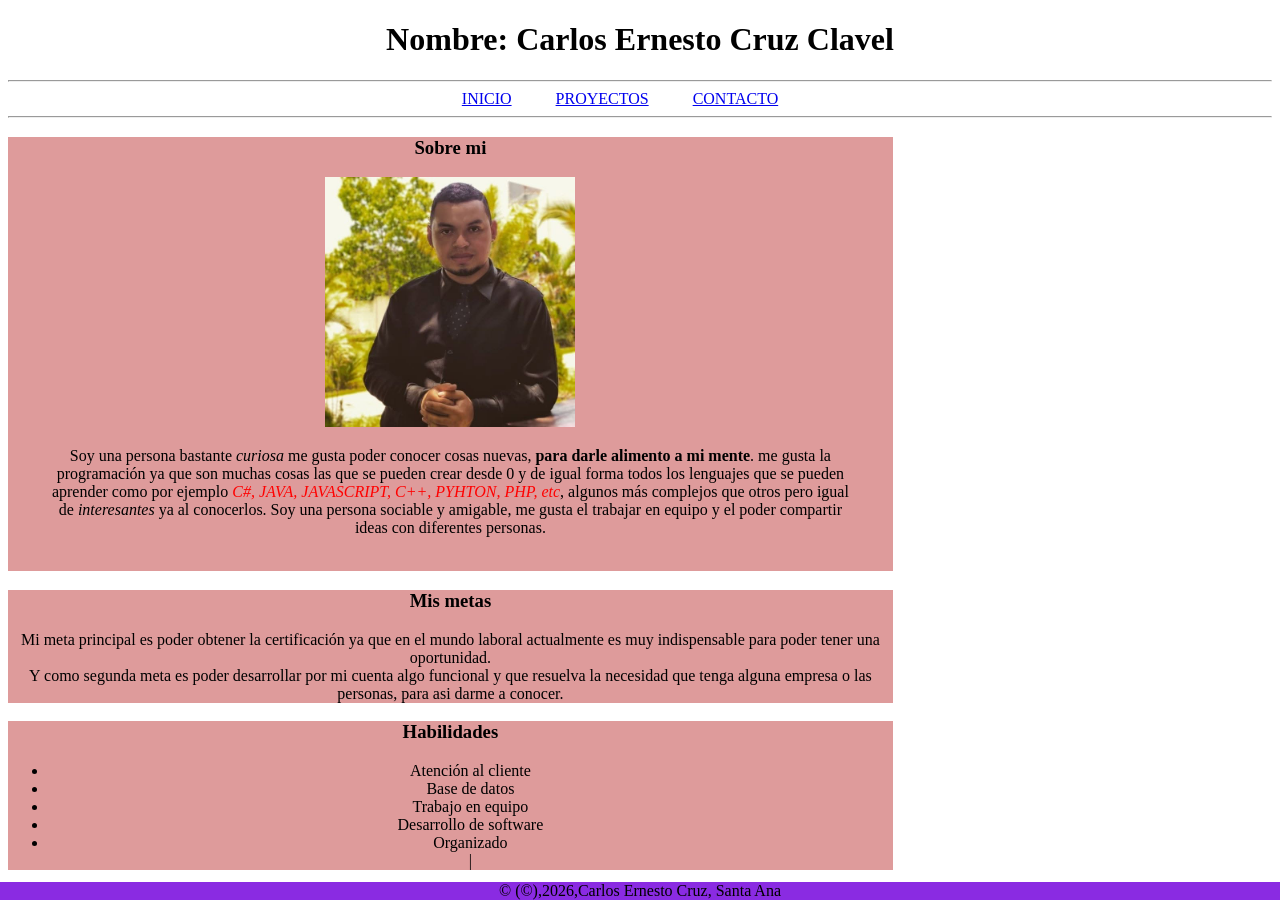
==== index.html @ b0dfbbd9 "Creando formulario contactos y codigo validar en validator.w3.org" ====
<!DOCTYPE html>
<html lang="es">
<head>
    <meta charset="UTF-8">
    <meta name="viewport" content="width=device-width, initial-scale=1.0">
    <title>Index</title>
</head>
<body id="inicio">
    <!-- Inicia H1-->
    <Header style="text-align: center;">
        <h1>Nombre: Carlos Ernesto Cruz Clavel </h1>
        <hr>
        <nav style="text-align: center;">
            <a style="margin-right: 40px;" href="#inicio">INICIO</a>
            <a style="margin-right: 40px;" href="proyectos.html">PROYECTOS</a>
            <a style="margin-right: 40px;" href="contacto.html">CONTACTO</a>
        </nav>
        <hr>
    </Header>
    <!--Termina H1 y se agrega un salto de linea-->


    <!-- Inicia main -->
    <main style="width: 70%;">
        <section id="sec1" style="background-color: rgb(222, 155, 155); text-align: center;">
            <h3>Sobre mi</h3>
                <figure>
                    <img src="img/perfil.jpg" alt="sobre mi" width="250px" height="250px" loading="lazy">
                    <figcaption>
                        <p>Soy una persona bastante <em>curiosa</em> me gusta poder conocer cosas nuevas, <strong>para darle alimento a mi mente</strong>. me gusta la programación
                        ya que son muchas cosas las que se pueden crear desde 0 y de igual forma todos los lenguajes que se pueden aprender como por ejemplo <em style="color: red;">C#, JAVA, JAVASCRIPT, C++, PYHTON, PHP, etc</em>, algunos más complejos que otros pero igual de
                        <em>interesantes</em> ya al conocerlos. Soy una persona sociable y amigable, me gusta el trabajar en equipo y el poder compartir ideas con diferentes personas.</p>
                    </figcaption>
                </figure>
            <br>
        </section>
        <section id="sec2" style="background-color: rgb(222, 155, 155); text-align: center;">
            <h3>Mis metas</h3>
                <article>Mi meta principal es poder obtener la certificación ya que en el mundo laboral actualmente es muy indispensable para poder tener una oportunidad.</article>
                <article>Y como segunda meta es poder desarrollar por mi cuenta algo funcional y que resuelva la necesidad que tenga alguna empresa o las personas, para asi darme a conocer.</article>
        </section>
        <section id="sec3" style="background-color: rgb(222, 155, 155); text-align: center;">
            <h3>Habilidades</h3>
                <ul>
                    <li>Atención al cliente</li>
                    <li>Base de datos</li>
                    <li>Trabajo en equipo</li>
                    <li>Desarrollo de software</li>
                    <li>Organizado</li>|
                </ul>
        </section>
    </main>
    

    <!-- termina main -->
    

<footer style="position: fixed; bottom: 0; left: 0; width: 100%; background-color: blueviolet;"><center>© (&copy;),2026,Carlos Ernesto Cruz, Santa Ana</center></footer>


</body>
</html>
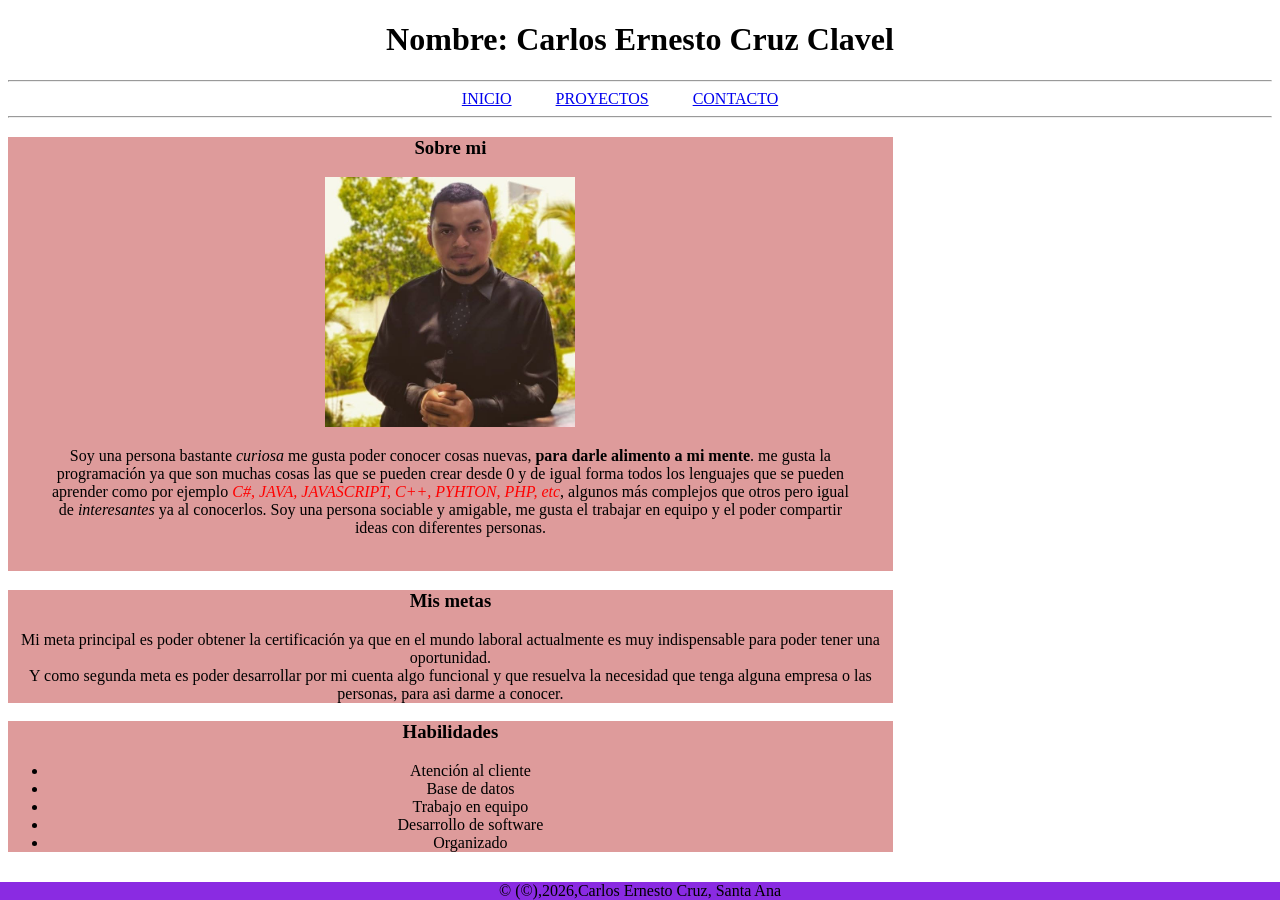
==== commit 9b04a4e7: "Se quita caracter innecesario" ====
--- a/index.html
+++ b/index.html
@@ -46,12 +46,10 @@
                     <li>Base de datos</li>
                     <li>Trabajo en equipo</li>
                     <li>Desarrollo de software</li>
-                    <li>Organizado</li>|
+                    <li>Organizado</li>
                 </ul>
         </section>
     </main>
-    
-
     <!-- termina main -->
     
 
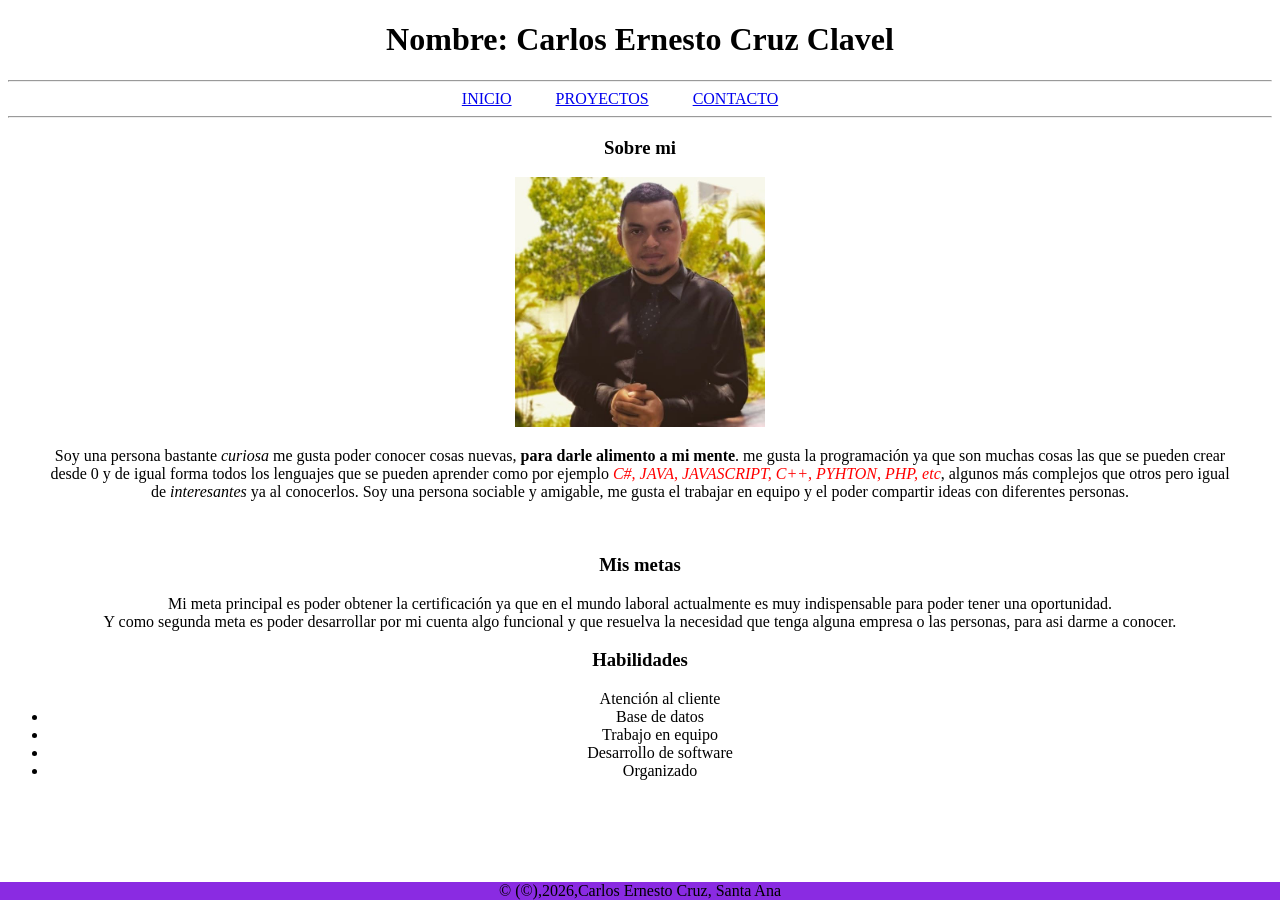
==== commit cb0a918f: "actualizacion de index diseño" ====
--- a/index.html
+++ b/index.html
@@ -21,8 +21,8 @@
 
 
     <!-- Inicia main -->
-    <main style="width: 70%;">
-        <section id="sec1" style="background-color: rgb(222, 155, 155); text-align: center;">
+    <main style="width: 100%;">
+        <section id="sec1" style="text-align: center;">
             <h3>Sobre mi</h3>
                 <figure>
                     <img src="img/perfil.jpg" alt="sobre mi" width="250px" height="250px" loading="lazy">
@@ -34,15 +34,15 @@
                 </figure>
             <br>
         </section>
-        <section id="sec2" style="background-color: rgb(222, 155, 155); text-align: center;">
+        <section id="sec2" style="text-align: center;">
             <h3>Mis metas</h3>
                 <article>Mi meta principal es poder obtener la certificación ya que en el mundo laboral actualmente es muy indispensable para poder tener una oportunidad.</article>
                 <article>Y como segunda meta es poder desarrollar por mi cuenta algo funcional y que resuelva la necesidad que tenga alguna empresa o las personas, para asi darme a conocer.</article>
         </section>
-        <section id="sec3" style="background-color: rgb(222, 155, 155); text-align: center;">
+        <section id="sec3" style="text-align: center;">
             <h3>Habilidades</h3>
                 <ul>
-                    <li>Atención al cliente</li>
+                    <li">Atención al cliente</li>
                     <li>Base de datos</li>
                     <li>Trabajo en equipo</li>
                     <li>Desarrollo de software</li>
@@ -51,7 +51,6 @@
         </section>
     </main>
     <!-- termina main -->
-    
 
 <footer style="position: fixed; bottom: 0; left: 0; width: 100%; background-color: blueviolet;"><center>© (&copy;),2026,Carlos Ernesto Cruz, Santa Ana</center></footer>
 
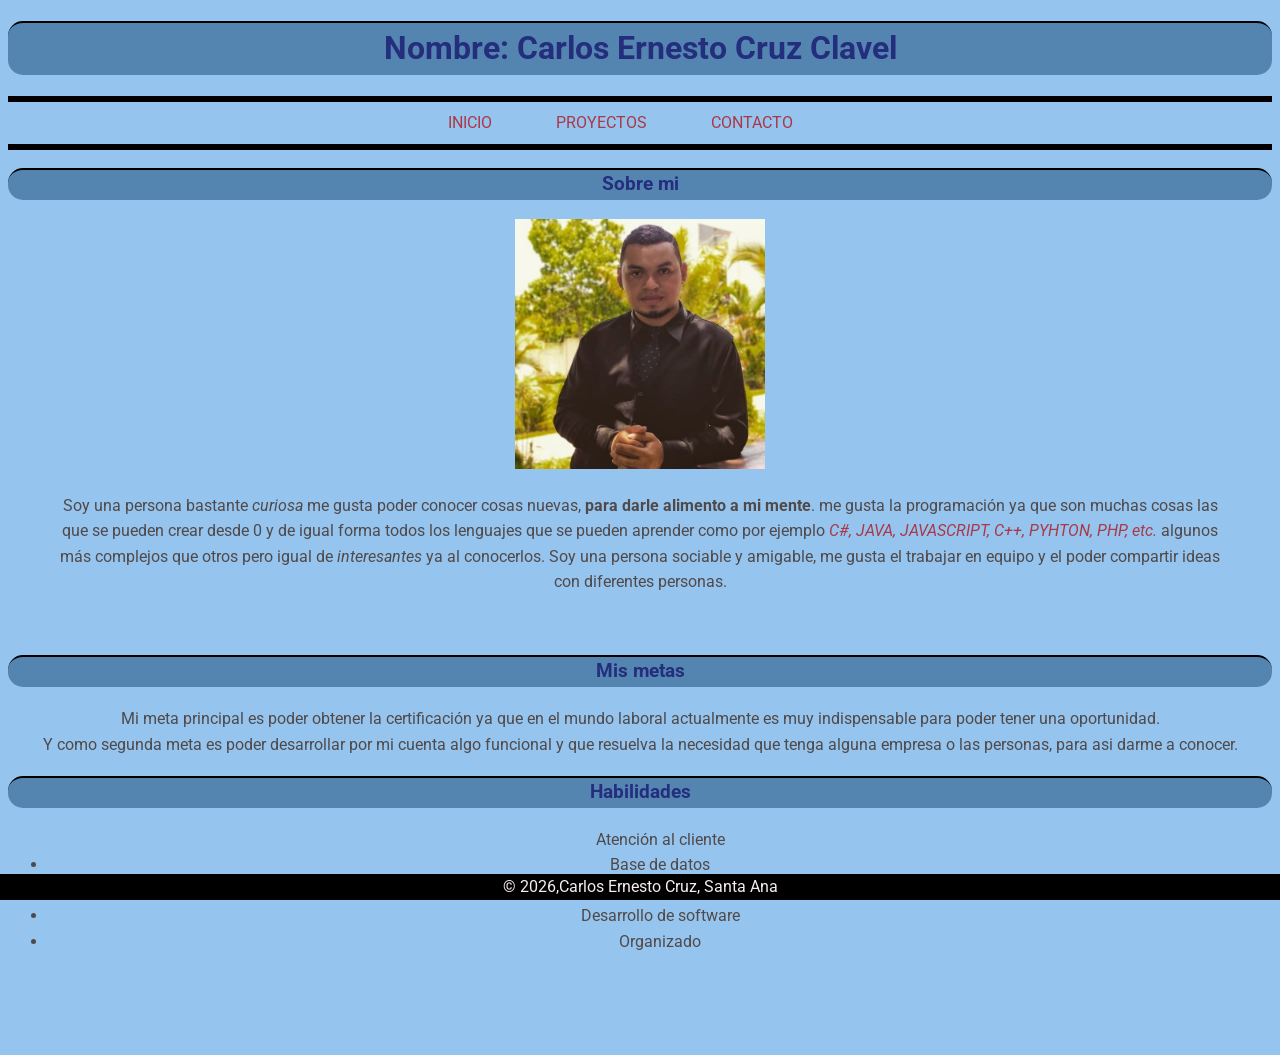
==== commit 7add3abf: "Agrega hoja de estilos con paleta y tipografía" ====
--- a/index.html
+++ b/index.html
@@ -4,13 +4,23 @@
     <meta charset="UTF-8">
     <meta name="viewport" content="width=device-width, initial-scale=1.0">
     <title>Index</title>
+    <link rel="preconnect" href="https://fonts.googleapis.com">
+    <link rel="preconnect" href="https://fonts.gstatic.com" crossorigin>
+    <link href="https://fonts.googleapis.com/css2?family=Roboto:ital,wght@0,100..900;1,100..900&display=swap" rel="stylesheet">
+    <link href="https://fonts.googleapis.com/css2?family=Roboto:ital,wght@0,100..900;1,100..900&family=Science+Gothic:wght@100..900&display=swap" rel="stylesheet">
+    <link href="https://fonts.googleapis.com/css2?family=Roboto:ital,wght@0,100..900;1,100..900&family=Science+Gothic:wght@100..900&family=Space+Grotesk:wght@300..700&display=swap" rel="stylesheet">
+    <link href="https://fonts.googleapis.com/css2?family=PT+Serif:ital,wght@0,400;0,700;1,400;1,700&family=Roboto:ital,wght@0,100..900;1,100..900&family=Science+Gothic:wght@100..900&family=Space+Grotesk:wght@300..700&display=swap" rel="stylesheet">
+    <link href="https://fonts.googleapis.com/css2?family=Geist+Mono:ital,wght@0,100..900;1,100..900&family=PT+Serif:ital,wght@0,400;0,700;1,400;1,700&family=Roboto:ital,wght@0,100..900;1,100..900&family=Science+Gothic:wght@100..900&family=Space+Grotesk:wght@300..700&display=swap" rel="stylesheet">
+
+    <!-- Estilos del sitio-->
+    <link rel="stylesheet" href="css/estilos.css">
 </head>
-<body id="inicio">
+<body id="inicio" >
     <!-- Inicia H1-->
-    <Header style="text-align: center;">
+    <Header>
         <h1>Nombre: Carlos Ernesto Cruz Clavel </h1>
         <hr>
-        <nav style="text-align: center;">
+        <nav>
             <a style="margin-right: 40px;" href="#inicio">INICIO</a>
             <a style="margin-right: 40px;" href="proyectos.html">PROYECTOS</a>
             <a style="margin-right: 40px;" href="contacto.html">CONTACTO</a>
@@ -21,25 +31,25 @@
 
 
     <!-- Inicia main -->
-    <main style="width: 100%;">
-        <section id="sec1" style="text-align: center;">
+    <main>
+        <section id="sec1">
             <h3>Sobre mi</h3>
                 <figure>
                     <img src="img/perfil.jpg" alt="sobre mi" width="250px" height="250px" loading="lazy">
                     <figcaption>
                         <p>Soy una persona bastante <em>curiosa</em> me gusta poder conocer cosas nuevas, <strong>para darle alimento a mi mente</strong>. me gusta la programación
-                        ya que son muchas cosas las que se pueden crear desde 0 y de igual forma todos los lenguajes que se pueden aprender como por ejemplo <em style="color: red;">C#, JAVA, JAVASCRIPT, C++, PYHTON, PHP, etc</em>, algunos más complejos que otros pero igual de
+                        ya que son muchas cosas las que se pueden crear desde 0 y de igual forma todos los lenguajes que se pueden aprender como por ejemplo <em class="destacado">C#, JAVA, JAVASCRIPT, C++, PYHTON, PHP, etc.</em> algunos más complejos que otros pero igual de
                         <em>interesantes</em> ya al conocerlos. Soy una persona sociable y amigable, me gusta el trabajar en equipo y el poder compartir ideas con diferentes personas.</p>
                     </figcaption>
                 </figure>
             <br>
         </section>
-        <section id="sec2" style="text-align: center;">
+        <section id="sec2">
             <h3>Mis metas</h3>
                 <article>Mi meta principal es poder obtener la certificación ya que en el mundo laboral actualmente es muy indispensable para poder tener una oportunidad.</article>
                 <article>Y como segunda meta es poder desarrollar por mi cuenta algo funcional y que resuelva la necesidad que tenga alguna empresa o las personas, para asi darme a conocer.</article>
         </section>
-        <section id="sec3" style="text-align: center;">
+        <section id="sec3">
             <h3>Habilidades</h3>
                 <ul>
                     <li">Atención al cliente</li>
@@ -51,8 +61,10 @@
         </section>
     </main>
     <!-- termina main -->
-
-<footer style="position: fixed; bottom: 0; left: 0; width: 100%; background-color: blueviolet;"><center>© (&copy;),2026,Carlos Ernesto Cruz, Santa Ana</center></footer>
+<br>
+<br>
+<br>
+<footer>© 2026,Carlos Ernesto Cruz, Santa Ana</footer>
 
 
 </body>
--- a/css/estilos.css
+++ b/css/estilos.css
@@ -0,0 +1,84 @@
+:root {
+    /*Paleta del sitio*/
+    --primario: #242e7d;
+    --secundario: #ab3848;
+    --acento: #000000;
+    --fondo: #95c5ee;
+    --fondo1: ##1e3c72;
+    --fondo2: #2a5298;
+    --fondo3: #00b4db;
+    --texto: #514949;
+    --acento2: #f6eded;
+}
+
+body{
+    font-family: "Roboto", sans-serif;
+    font-size: 16px;
+    line-height: 1.6;
+    color: var(--texto);
+    background: var(--fondo);
+}
+
+h1, h2, h3 {
+    color: var(--primario);
+    background-color: #5485b1;
+    border-top: solid black 2px;
+    border-radius: 15px;
+}
+
+a {
+    color: var(--secundario);
+    text-decoration: none;
+    padding: 10px;
+}
+
+a:hover {
+    color: var(--acento2);
+    text-decoration: underline;
+    background-color: var(--acento);
+    border-radius: 14px;
+}
+
+.destacado {
+    color: #ab3848;
+}
+
+section {
+    text-align: center;
+}
+
+header {
+    text-align: center;
+}
+
+nav {
+    text-align: center;
+}
+
+footer {
+    background-color: #000000;
+    color: var(--acento2);
+    width: 100%;
+    position: fixed;
+    bottom: 0;
+    left: 0;
+    text-align: center;
+}
+
+hr{
+    background-color: black;
+    border: solid #000000;
+}
+
+table {
+    border: 4px solid black;
+}
+
+main table {
+    width: 80%;
+    margin: 0 auto;
+}
+
+main table td, main table th {
+    border: 1px solid black;
+}
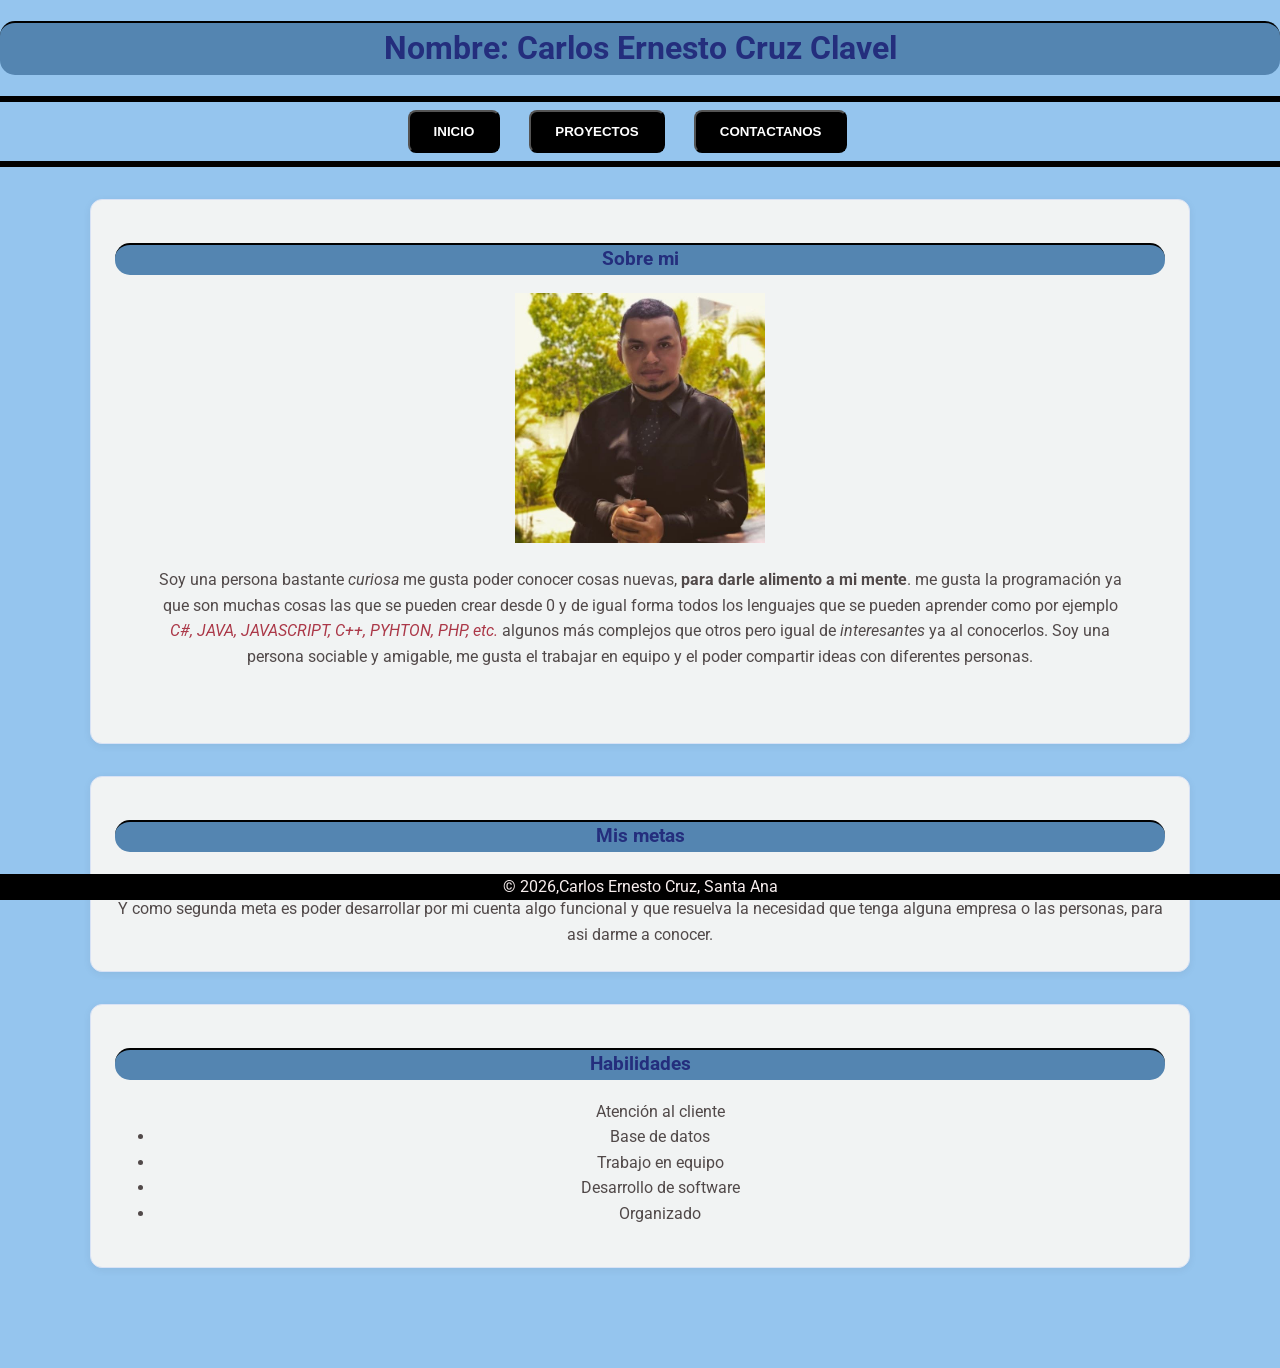
==== commit f03d39fa: "Aplica modelo de caja, tarjetas y botones" ====
--- a/index.html
+++ b/index.html
@@ -1,29 +1,40 @@
 <!DOCTYPE html>
 <html lang="es">
+
 <head>
     <meta charset="UTF-8">
     <meta name="viewport" content="width=device-width, initial-scale=1.0">
     <title>Index</title>
     <link rel="preconnect" href="https://fonts.googleapis.com">
     <link rel="preconnect" href="https://fonts.gstatic.com" crossorigin>
-    <link href="https://fonts.googleapis.com/css2?family=Roboto:ital,wght@0,100..900;1,100..900&display=swap" rel="stylesheet">
-    <link href="https://fonts.googleapis.com/css2?family=Roboto:ital,wght@0,100..900;1,100..900&family=Science+Gothic:wght@100..900&display=swap" rel="stylesheet">
-    <link href="https://fonts.googleapis.com/css2?family=Roboto:ital,wght@0,100..900;1,100..900&family=Science+Gothic:wght@100..900&family=Space+Grotesk:wght@300..700&display=swap" rel="stylesheet">
-    <link href="https://fonts.googleapis.com/css2?family=PT+Serif:ital,wght@0,400;0,700;1,400;1,700&family=Roboto:ital,wght@0,100..900;1,100..900&family=Science+Gothic:wght@100..900&family=Space+Grotesk:wght@300..700&display=swap" rel="stylesheet">
-    <link href="https://fonts.googleapis.com/css2?family=Geist+Mono:ital,wght@0,100..900;1,100..900&family=PT+Serif:ital,wght@0,400;0,700;1,400;1,700&family=Roboto:ital,wght@0,100..900;1,100..900&family=Science+Gothic:wght@100..900&family=Space+Grotesk:wght@300..700&display=swap" rel="stylesheet">
+    <link href="https://fonts.googleapis.com/css2?family=Roboto:ital,wght@0,100..900;1,100..900&display=swap"
+        rel="stylesheet">
+    <link
+        href="https://fonts.googleapis.com/css2?family=Roboto:ital,wght@0,100..900;1,100..900&family=Science+Gothic:wght@100..900&display=swap"
+        rel="stylesheet">
+    <link
+        href="https://fonts.googleapis.com/css2?family=Roboto:ital,wght@0,100..900;1,100..900&family=Science+Gothic:wght@100..900&family=Space+Grotesk:wght@300..700&display=swap"
+        rel="stylesheet">
+    <link
+        href="https://fonts.googleapis.com/css2?family=PT+Serif:ital,wght@0,400;0,700;1,400;1,700&family=Roboto:ital,wght@0,100..900;1,100..900&family=Science+Gothic:wght@100..900&family=Space+Grotesk:wght@300..700&display=swap"
+        rel="stylesheet">
+    <link
+        href="https://fonts.googleapis.com/css2?family=Geist+Mono:ital,wght@0,100..900;1,100..900&family=PT+Serif:ital,wght@0,400;0,700;1,400;1,700&family=Roboto:ital,wght@0,100..900;1,100..900&family=Science+Gothic:wght@100..900&family=Space+Grotesk:wght@300..700&display=swap"
+        rel="stylesheet">
 
     <!-- Estilos del sitio-->
     <link rel="stylesheet" href="css/estilos.css">
 </head>
-<body id="inicio" >
+
+<body id="inicio">
     <!-- Inicia H1-->
     <Header>
         <h1>Nombre: Carlos Ernesto Cruz Clavel </h1>
         <hr>
         <nav>
-            <a style="margin-right: 40px;" href="#inicio">INICIO</a>
-            <a style="margin-right: 40px;" href="proyectos.html">PROYECTOS</a>
-            <a style="margin-right: 40px;" href="contacto.html">CONTACTO</a>
+            <button type="button" class="boton" onclick="location.href='index.html'">INICIO</a></button>
+            <button type="button" class="boton" onclick="location.href='proyectos.html'">PROYECTOS</a></button>
+            <button type="button" class="boton" onclick="location.href='contacto.html'">CONTACTANOS</a></button>
         </nav>
         <hr>
     </Header>
@@ -31,41 +42,51 @@
 
 
     <!-- Inicia main -->
-    <main>
-        <section id="sec1">
-            <h3>Sobre mi</h3>
+    <div class="contenedor">
+        <main>
+            <section class="tarjeta" id="sec1" >
+                <h3>Sobre mi</h3>
                 <figure>
                     <img src="img/perfil.jpg" alt="sobre mi" width="250px" height="250px" loading="lazy">
                     <figcaption>
-                        <p>Soy una persona bastante <em>curiosa</em> me gusta poder conocer cosas nuevas, <strong>para darle alimento a mi mente</strong>. me gusta la programación
-                        ya que son muchas cosas las que se pueden crear desde 0 y de igual forma todos los lenguajes que se pueden aprender como por ejemplo <em class="destacado">C#, JAVA, JAVASCRIPT, C++, PYHTON, PHP, etc.</em> algunos más complejos que otros pero igual de
-                        <em>interesantes</em> ya al conocerlos. Soy una persona sociable y amigable, me gusta el trabajar en equipo y el poder compartir ideas con diferentes personas.</p>
+                        <p>Soy una persona bastante <em>curiosa</em> me gusta poder conocer cosas nuevas, <strong>para
+                                darle alimento a mi mente</strong>. me gusta la programación
+                            ya que son muchas cosas las que se pueden crear desde 0 y de igual forma todos los lenguajes
+                            que se pueden aprender como por ejemplo <em class="destacado">C#, JAVA, JAVASCRIPT, C++,
+                                PYHTON, PHP, etc.</em> algunos más complejos que otros pero igual de
+                            <em>interesantes</em> ya al conocerlos. Soy una persona sociable y amigable, me gusta el
+                            trabajar en equipo y el poder compartir ideas con diferentes personas.
+                        </p>
                     </figcaption>
                 </figure>
-            <br>
-        </section>
-        <section id="sec2">
-            <h3>Mis metas</h3>
-                <article>Mi meta principal es poder obtener la certificación ya que en el mundo laboral actualmente es muy indispensable para poder tener una oportunidad.</article>
-                <article>Y como segunda meta es poder desarrollar por mi cuenta algo funcional y que resuelva la necesidad que tenga alguna empresa o las personas, para asi darme a conocer.</article>
-        </section>
-        <section id="sec3">
-            <h3>Habilidades</h3>
+                <br>
+            </section>
+            <section class="tarjeta" id="sec2">
+                <h3>Mis metas</h3>
+                <article>Mi meta principal es poder obtener la certificación ya que en el mundo laboral actualmente es
+                    muy indispensable para poder tener una oportunidad.</article>
+                <article>Y como segunda meta es poder desarrollar por mi cuenta algo funcional y que resuelva la
+                    necesidad que tenga alguna empresa o las personas, para asi darme a conocer.</article>
+            </section>
+            <section class="tarjeta" id="sec3">
+                <h3>Habilidades</h3>
                 <ul>
                     <li">Atención al cliente</li>
-                    <li>Base de datos</li>
-                    <li>Trabajo en equipo</li>
-                    <li>Desarrollo de software</li>
-                    <li>Organizado</li>
+                        <li>Base de datos</li>
+                        <li>Trabajo en equipo</li>
+                        <li>Desarrollo de software</li>
+                        <li>Organizado</li>
                 </ul>
-        </section>
-    </main>
+            </section>
+        </main>
+    </div>
     <!-- termina main -->
-<br>
-<br>
-<br>
-<footer>© 2026,Carlos Ernesto Cruz, Santa Ana</footer>
+    <br>
+    <br>
+    <br>
+    <footer>© 2026,Carlos Ernesto Cruz, Santa Ana</footer>
 
 
 </body>
+
 </html>
--- a/css/estilos.css
+++ b/css/estilos.css
@@ -1,3 +1,8 @@
+    /* Primeras reglas de tu archivo */
+    *, *::before, *::after { box-sizing: border-box; }
+    body { margin: 0; }
+    img { max-width: 100%; height: auto; }
+    /* Valores abreviados */
 :root {
     /*Paleta del sitio*/
     --primario: #242e7d;
@@ -29,14 +34,10 @@
 a {
     color: var(--secundario);
     text-decoration: none;
-    padding: 10px;
 }
 
 a:hover {
-    color: var(--acento2);
     text-decoration: underline;
-    background-color: var(--acento);
-    border-radius: 14px;
 }
 
 .destacado {
@@ -81,4 +82,40 @@
 
 main table td, main table th {
     border: 1px solid black;
-}+}
+
+.contenedor {
+    width: 90%;
+    max-width: 1100px; /* nunca más ancho que esto */
+    margin: 0 auto; /* centrado horizontal */
+}
+
+.tarjeta{
+    background: #f1f3f3;
+    padding: 1.5rem;
+    border: 1px solid #D8E2F5;
+    border-radius: 12px;
+    margin-bottom: 1.5rem;
+    box-shadow: 0 2px 8px rgba(0, 0, 0, 0.06);
+    margin-top: 2rem;
+}
+
+.boton {
+    display: inline-block;
+    padding: 0.75rem 1.5rem;
+    background: var(--acento);
+    color: #FFFFFF;
+    border-radius: 8px;
+    font-weight: 600;
+    margin-right: 25PX;
+}
+
+.boton:hover { background: #5485b1; }
+
+p{
+    margin-bottom: 1.5rem;
+}
+
+form {
+    display: inline-block;
+}
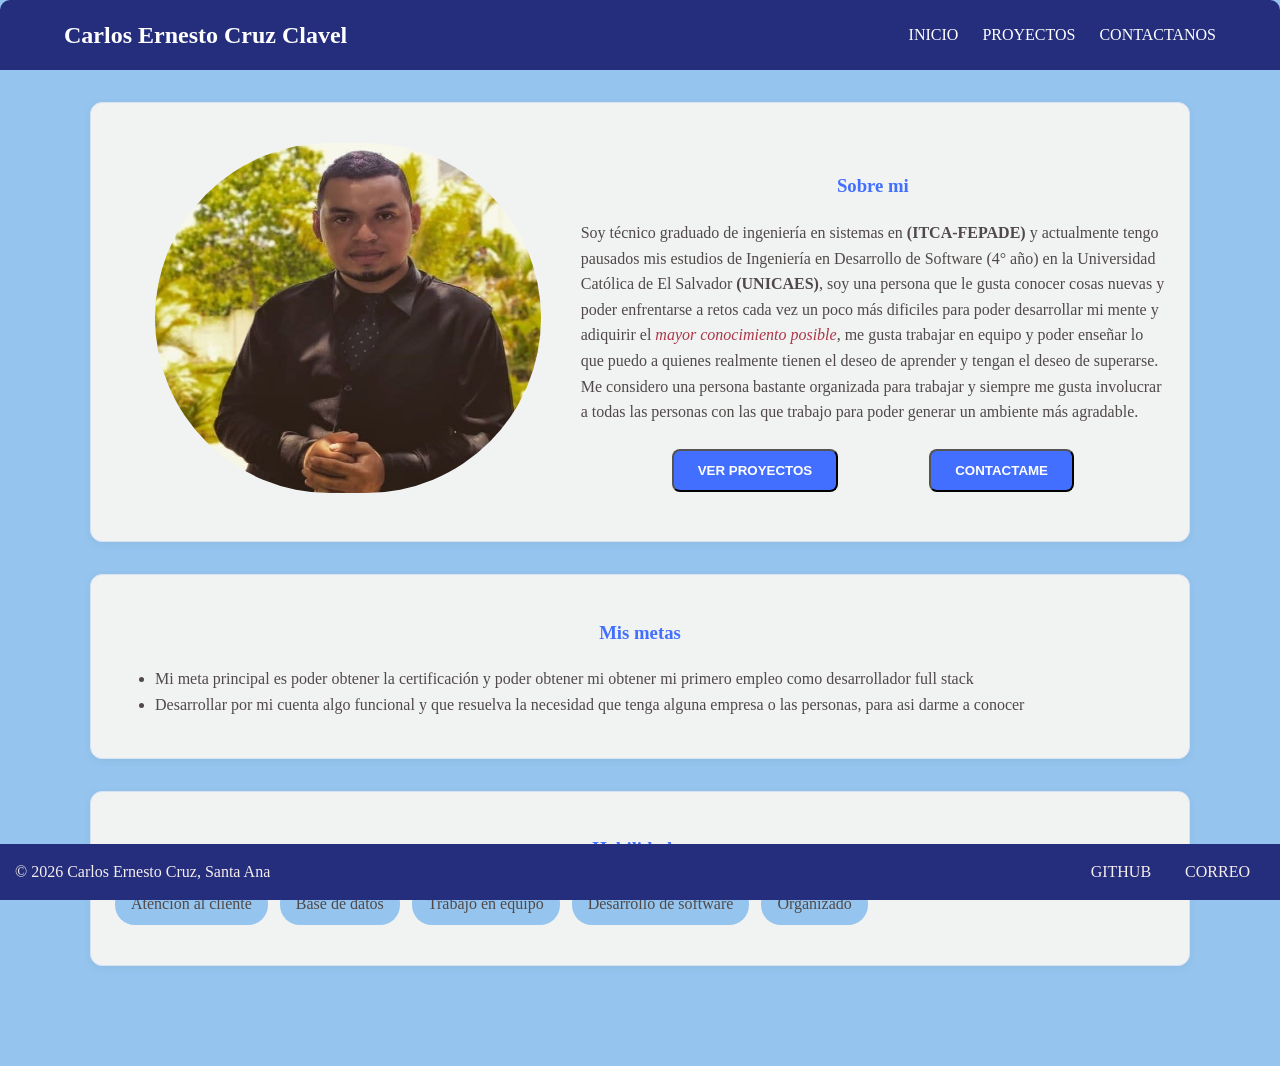
==== commit b1cdd826: "Aplica Flexbox en encabezado, habilidades y pie" ====
--- a/index.html
+++ b/index.html
@@ -29,14 +29,14 @@
 <body id="inicio">
     <!-- Inicia H1-->
     <Header>
-        <h1>Nombre: Carlos Ernesto Cruz Clavel </h1>
-        <hr>
+        <h1>Carlos Ernesto Cruz Clavel </h1>
         <nav>
-            <button type="button" class="boton" onclick="location.href='index.html'">INICIO</a></button>
-            <button type="button" class="boton" onclick="location.href='proyectos.html'">PROYECTOS</a></button>
-            <button type="button" class="boton" onclick="location.href='contacto.html'">CONTACTANOS</a></button>
+            <ul>
+                <li><a href="index.html">INICIO</a></li>
+                <li><a href="proyectos.html">PROYECTOS</a></li>
+                <li><a href="contacto.html">CONTACTANOS</a></li>
+            </ul>
         </nav>
-        <hr>
     </Header>
     <!--Termina H1 y se agrega un salto de linea-->
 
@@ -44,38 +44,48 @@
     <!-- Inicia main -->
     <div class="contenedor">
         <main>
-            <section class="tarjeta" id="sec1" >
-                <h3>Sobre mi</h3>
+            <section class="tarjeta sobremi centrado" id="sec1">
+                
                 <figure>
-                    <img src="img/perfil.jpg" alt="sobre mi" width="250px" height="250px" loading="lazy">
-                    <figcaption>
-                        <p>Soy una persona bastante <em>curiosa</em> me gusta poder conocer cosas nuevas, <strong>para
-                                darle alimento a mi mente</strong>. me gusta la programación
-                            ya que son muchas cosas las que se pueden crear desde 0 y de igual forma todos los lenguajes
-                            que se pueden aprender como por ejemplo <em class="destacado">C#, JAVA, JAVASCRIPT, C++,
-                                PYHTON, PHP, etc.</em> algunos más complejos que otros pero igual de
-                            <em>interesantes</em> ya al conocerlos. Soy una persona sociable y amigable, me gusta el
-                            trabajar en equipo y el poder compartir ideas con diferentes personas.
-                        </p>
-                    </figcaption>
+                    <img src="img/perfil.jpg" alt="sobre mi">
                 </figure>
-                <br>
+                <div>
+                    <h3>Sobre mi</h3>
+                    <p>Soy técnico graduado de ingeniería en sistemas en <b>(ITCA-FEPADE)</b> y actualmente tengo
+                        pausados mis estudios de Ingeniería en Desarrollo de Software (4° año)
+                        en la Universidad Católica de El Salvador <b>(UNICAES)</b>, soy una persona que le gusta conocer
+                        cosas nuevas y poder enfrentarse a retos cada vez un poco más dificiles
+                        para poder desarrollar mi mente y adiquirir el <em class="destacado">mayor conocimiento posible</em>, me gusta trabajar en
+                        equipo y poder enseñar lo que puedo a quienes realmente tienen el
+                        deseo de aprender y tengan el deseo de superarse. Me considero una persona bastante organizada
+                        para trabajar y siempre me gusta involucrar a todas las personas con
+                        las que trabajo para poder generar un ambiente más agradable.
+                        
+                    </p>
+                    <div class="botones">
+                        <input type="button" value="VER PROYECTOS" class="boton">
+                        <input type="button" value="CONTACTAME" class="boton">
+                    </div>
+                </div>
+
             </section>
             <section class="tarjeta" id="sec2">
                 <h3>Mis metas</h3>
-                <article>Mi meta principal es poder obtener la certificación ya que en el mundo laboral actualmente es
-                    muy indispensable para poder tener una oportunidad.</article>
-                <article>Y como segunda meta es poder desarrollar por mi cuenta algo funcional y que resuelva la
-                    necesidad que tenga alguna empresa o las personas, para asi darme a conocer.</article>
+                <ul>
+                    <li>Mi meta principal es poder obtener la certificación y poder obtener mi obtener mi primero empleo
+                        como desarrollador full stack</li>
+                    <li>Desarrollar por mi cuenta algo funcional y que resuelva la necesidad que tenga alguna empresa o
+                        las personas, para asi darme a conocer</li>
+                </ul>
             </section>
-            <section class="tarjeta" id="sec3">
+            <section class="tarjeta habilidades" id="sec3">
                 <h3>Habilidades</h3>
                 <ul>
-                    <li">Atención al cliente</li>
-                        <li>Base de datos</li>
-                        <li>Trabajo en equipo</li>
-                        <li>Desarrollo de software</li>
-                        <li>Organizado</li>
+                    <li>Atención al cliente</li>
+                    <li>Base de datos</li>
+                    <li>Trabajo en equipo</li>
+                    <li>Desarrollo de software</li>
+                    <li>Organizado</li>
                 </ul>
             </section>
         </main>
@@ -84,7 +94,12 @@
     <br>
     <br>
     <br>
-    <footer>© 2026,Carlos Ernesto Cruz, Santa Ana</footer>
+    <footer>© 2026 Carlos Ernesto Cruz, Santa Ana
+        <div>
+        <a href="https://github.com/cruzclavell" target="_blank">GITHUB</a>
+        <a href="mailto:ccruzclavel@gmail.com">CORREO</a>
+        </div>
+    </footer>
 
 
 </body>
--- a/css/estilos.css
+++ b/css/estilos.css
@@ -7,28 +7,32 @@
     /*Paleta del sitio*/
     --primario: #242e7d;
     --secundario: #ab3848;
-    --acento: #000000;
+    --acento: #426FFF;
     --fondo: #95c5ee;
     --fondo1: ##1e3c72;
-    --fondo2: #2a5298;
+    --fondo2: #426FFF;
     --fondo3: #00b4db;
     --texto: #514949;
     --acento2: #f6eded;
 }
 
 body{
-    font-family: "Roboto", sans-serif;
+    font-family: "Playwrite FR Trad", cursive;
     font-size: 16px;
     line-height: 1.6;
     color: var(--texto);
     background: var(--fondo);
 }
 
+.tarjeta img{
+    width:3050px;
+    height:350px;
+    border-radius: 180px;
+}
+
 h1, h2, h3 {
-    color: var(--primario);
-    background-color: #5485b1;
-    border-top: solid black 2px;
-    border-radius: 15px;
+    color: var(--fondo2);
+    text-align: center;
 }
 
 a {
@@ -43,27 +47,47 @@
 .destacado {
     color: #ab3848;
 }
-
-section {
-    text-align: center;
+header {
+    display: flex;
+    justify-content: space-between;
+    align-items: center;
+    padding: 1rem 5%;
+    background: var(--primario);
+    border-radius: 10px 10px 0px 0px;
 }
 
-header {
-    text-align: center;
+header h1 { 
+    color: #FFFFFF; font-size: 1.5rem; margin: 0; 
 }
 
-nav {
-    text-align: center;
+nav ul {
+    display: flex;
+    gap: 1.5rem;
+    list-style:none; /* quita las viñetas */
+    margin: 0;
+    padding: 0;
+}
+nav a { 
+    color: #FFFFFF; 
 }
 
+
 footer {
-    background-color: #000000;
+    background-color:var(--primario);
     color: var(--acento2);
     width: 100%;
     position: fixed;
     bottom: 0;
     left: 0;
     text-align: center;
+    display: flex;
+    justify-content:space-between;
+    padding: 15px;
+}
+
+footer a{
+    margin: 15px;
+    color: var(--acento2);
 }
 
 hr{
@@ -107,10 +131,9 @@
     color: #FFFFFF;
     border-radius: 8px;
     font-weight: 600;
-    margin-right: 25PX;
 }
 
-.boton:hover { background: #5485b1; }
+.boton:hover { background: #000000; }
 
 p{
     margin-bottom: 1.5rem;
@@ -119,3 +142,38 @@
 form {
     display: inline-block;
 }
+
+.botones{
+    display: flex;
+    justify-content: center;
+    justify-content: space-evenly;
+}
+
+.botones input{
+    display: flex;
+}
+
+.sobremi {
+    display: flex;
+    align-items: center;
+}
+
+.habilidades ul {
+    display: flex;
+    flex-wrap: wrap;
+    gap: 0.75rem;
+    list-style: none;
+    padding: 0;
+}
+.habilidades li {
+    background: var(--fondo);
+    padding: 0.5rem 1rem;
+    border-radius: 20px;
+}
+
+.centrado { display: flex; justify-content: center; align-items: center; }
+
+.tarjeta table caption {
+    color: var(--fondo2);
+    margin-bottom: 15px;
+}
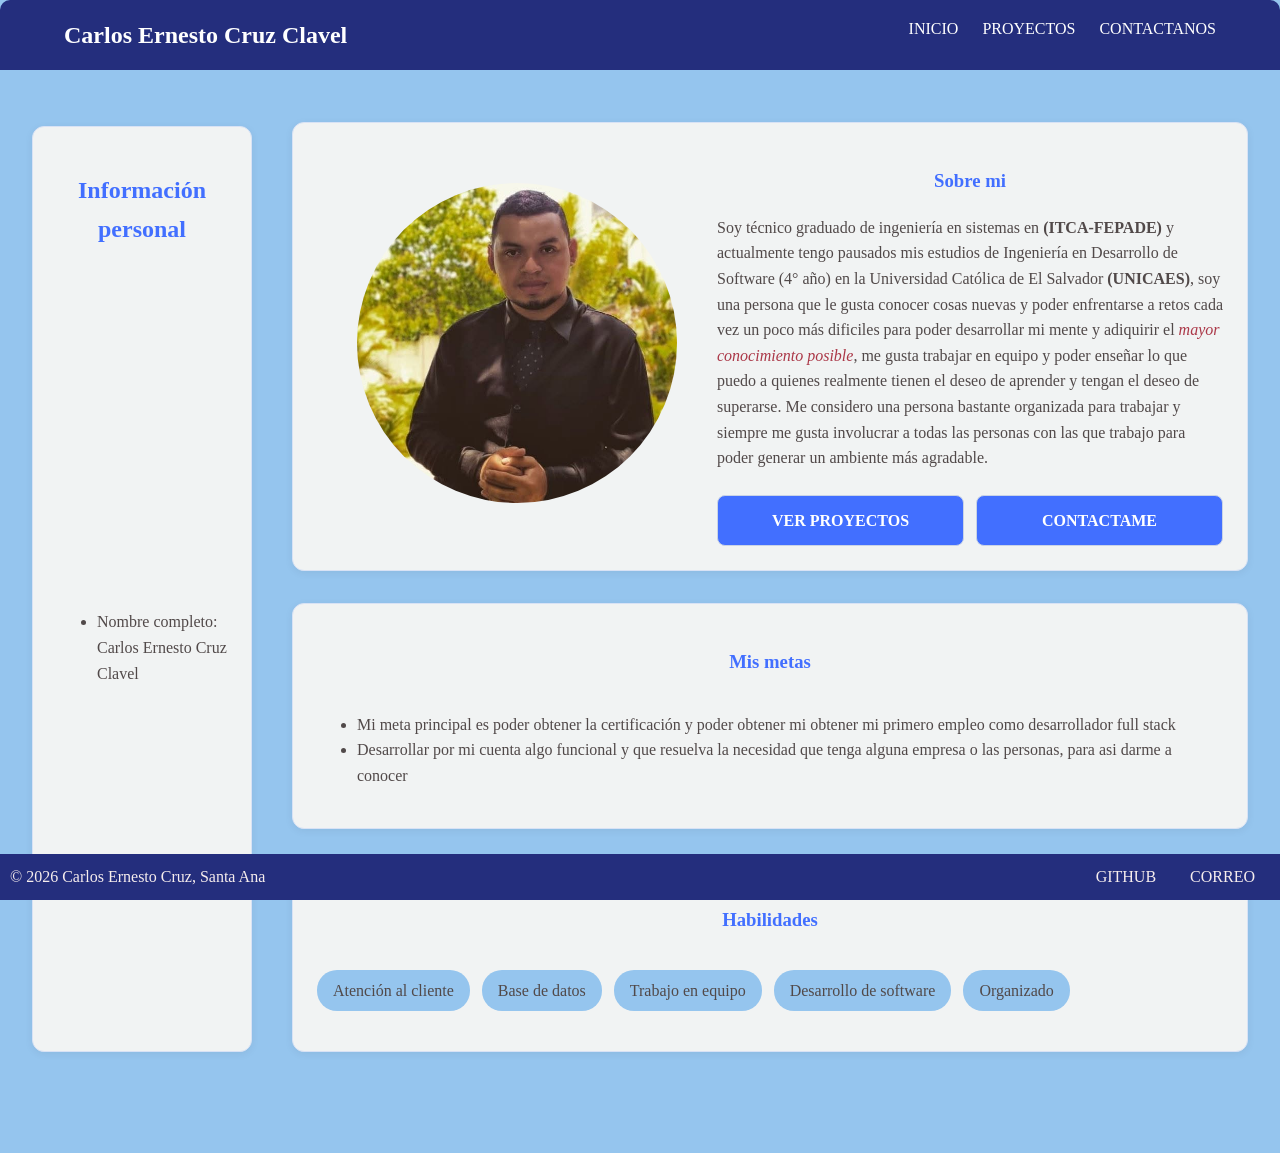
==== commit 29f9708c: "Agrega galería de proyectos y formulario con Grid" ====
--- a/index.html
+++ b/index.html
@@ -26,7 +26,7 @@
     <link rel="stylesheet" href="css/estilos.css">
 </head>
 
-<body id="inicio">
+<body id="inicio" class="principal">
     <!-- Inicia H1-->
     <Header>
         <h1>Carlos Ernesto Cruz Clavel </h1>
@@ -43,9 +43,16 @@
 
     <!-- Inicia main -->
     <div class="contenedor">
+        <aside>
+            <section class="tarjeta">
+                <h2>Información personal</h2>
+                <ul>
+                    <li>Nombre completo: Carlos Ernesto Cruz Clavel</li>
+                </ul>
+            </section>
+        </aside>
         <main>
-            <section class="tarjeta sobremi centrado" id="sec1">
-                
+            <section class="tarjeta sobremi" id="sec1">
                 <figure>
                     <img src="img/perfil.jpg" alt="sobre mi">
                 </figure>
@@ -60,7 +67,6 @@
                         deseo de aprender y tengan el deseo de superarse. Me considero una persona bastante organizada
                         para trabajar y siempre me gusta involucrar a todas las personas con
                         las que trabajo para poder generar un ambiente más agradable.
-                        
                     </p>
                     <div class="botones">
                         <input type="button" value="VER PROYECTOS" class="boton">
@@ -89,6 +95,7 @@
                 </ul>
             </section>
         </main>
+        
     </div>
     <!-- termina main -->
     <br>
--- a/css/estilos.css
+++ b/css/estilos.css
@@ -16,6 +16,19 @@
     --acento2: #f6eded;
 }
 
+#principal {
+    display: grid;
+    grid-template-areas: 
+    "header header"
+    "aside contenido"
+    "pie pie";
+    border: 3px solid black;
+    grid-template-columns: 250px 1fr;
+    grid-template-rows: 1fr 3fr 1fr;
+    gap: 6px;
+    min-height: 100vh;
+}
+
 body{
     font-family: "Playwrite FR Trad", cursive;
     font-size: 16px;
@@ -25,9 +38,10 @@
 }
 
 .tarjeta img{
-    width:3050px;
-    height:350px;
+    width:auto;
+    height:auto;
     border-radius: 180px;
+    flex-shrink: 0;
 }
 
 h1, h2, h3 {
@@ -48,12 +62,13 @@
     color: #ab3848;
 }
 header {
-    display: flex;
+    display: grid;
+    grid-template-columns: auto auto;
     justify-content: space-between;
-    align-items: center;
     padding: 1rem 5%;
     background: var(--primario);
     border-radius: 10px 10px 0px 0px;
+    grid-area: header;
 }
 
 header h1 { 
@@ -82,7 +97,7 @@
     text-align: center;
     display: flex;
     justify-content:space-between;
-    padding: 15px;
+    padding: 10px;
 }
 
 footer a{
@@ -108,10 +123,16 @@
     border: 1px solid black;
 }
 
+main{
+    margin-top: 20px;
+}
+
 .contenedor {
-    width: 90%;
-    max-width: 1100px; /* nunca más ancho que esto */
+    width: 95%;
     margin: 0 auto; /* centrado horizontal */
+    display: grid;
+    grid-template-columns: 220px 1fr;
+    column-gap: 40px;
 }
 
 .tarjeta{
@@ -122,6 +143,8 @@
     margin-bottom: 1.5rem;
     box-shadow: 0 2px 8px rgba(0, 0, 0, 0.06);
     margin-top: 2rem;
+    display: grid;
+    
 }
 
 .boton {
@@ -131,6 +154,7 @@
     color: #FFFFFF;
     border-radius: 8px;
     font-weight: 600;
+    width: auto;
 }
 
 .boton:hover { background: #000000; }
@@ -139,14 +163,13 @@
     margin-bottom: 1.5rem;
 }
 
-form {
-    display: inline-block;
-}
 
 .botones{
-    display: flex;
-    justify-content: center;
-    justify-content: space-evenly;
+    display: grid;
+    grid-template-columns: repeat(auto-fit, minmax(140px, 1fr));
+    gap: 20px;
+    gap: 0.75rem;
+    margin-top: 1rem;
 }
 
 .botones input{
@@ -154,8 +177,9 @@
 }
 
 .sobremi {
-    display: flex;
+    display: grid;
     align-items: center;
+    grid-template-columns: 400px 1fr;
 }
 
 .habilidades ul {
@@ -177,3 +201,24 @@
     color: var(--fondo2);
     margin-bottom: 15px;
 }
+
+form {
+    display: grid;
+    grid-template-columns: 1fr 1fr;
+    gap: 1rem;
+}
+form label, form input, form select, form textarea { display: block; width: 100%; text-align: center; padding-bottom: 15px;}
+.campo-completo { grid-column: 1 / -1; } /* ocupa toda la fila */
+input, select, textarea {
+    padding: 0.75rem;
+    border: 1px solid #C9D3E6;
+    border-radius: 8px;
+    font: inherit;
+}
+input:focus, textarea:focus { outline: 2px solid var(--secundario); }
+
+aside {
+    margin-top: 1.5rem;
+    display: grid;
+}
+
